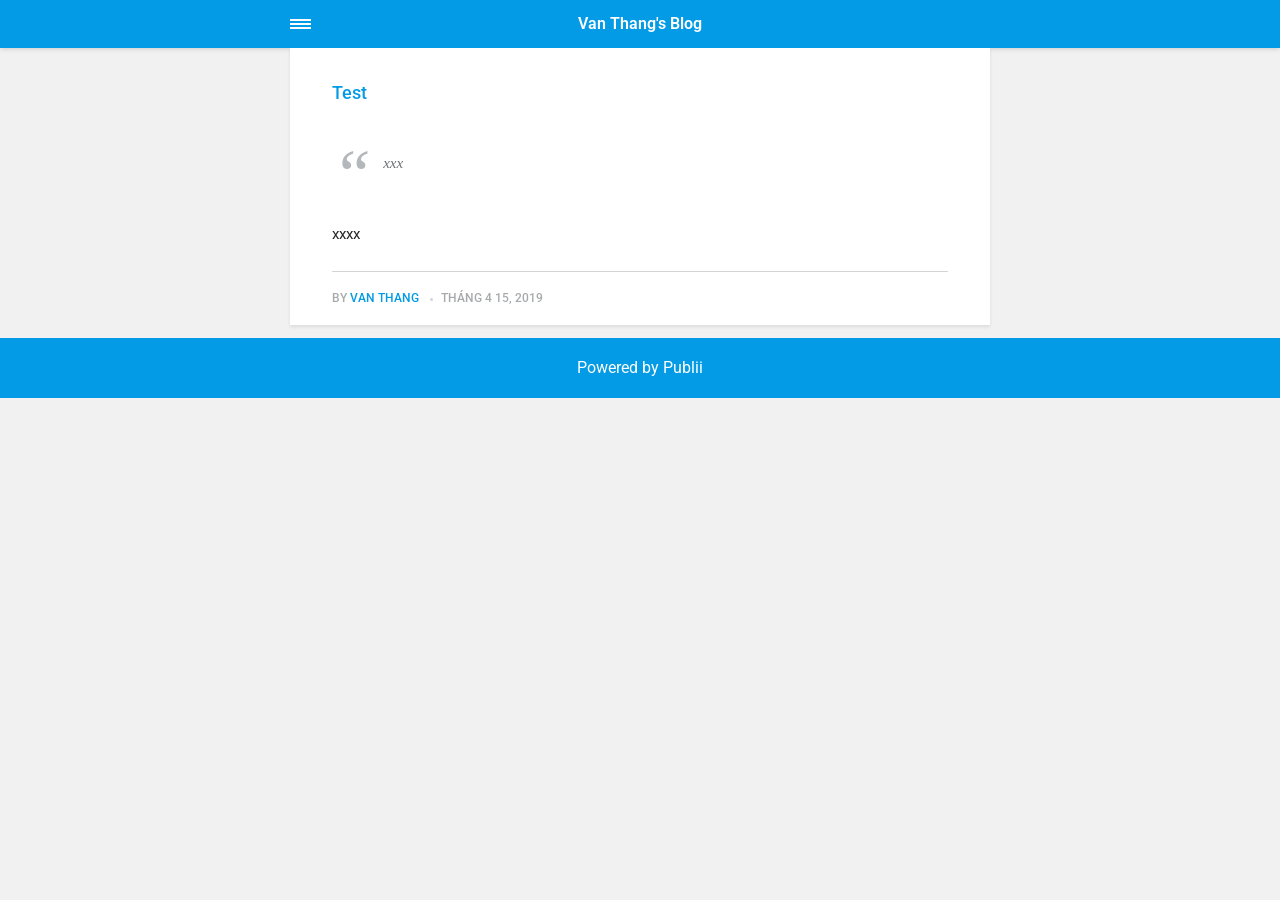
==== amp/index.html @ 87e9ef25 "Updated from Publii" ====
<!doctype html><html amp lang="vi"><head><meta charset="utf-8"><title>My blog - Van Thang&#x27;s Blog</title><link rel="canonical" href="https://thangvnit1983.github.io/blog2/"><meta name="viewport" content="width=device-width,minimum-scale=1,initial-scale=1"><link href="https://fonts.googleapis.com/css?family=Roboto:400,700" rel="stylesheet" type="text/css"><script async custom-element="amp-sidebar" src="https://cdn.ampproject.org/v0/amp-sidebar-0.1.js"></script><script async custom-element="amp-iframe" src="https://cdn.ampproject.org/v0/amp-iframe-0.1.js"></script><script async custom-element="amp-video" src="https://cdn.ampproject.org/v0/amp-video-0.1.js"></script><script type="application/ld+json">{"@context":"http://schema.org","@type":"Organization","name":"Van Thang's Blog","url":"https://thangvnit1983.github.io/blog2/amp"}</script><style amp-custom>article,
aside,
footer,
header,
hgroup,
main,
nav,
section {
  display: block; }

*,
*:before,
*:after {
  -webkit-box-sizing: content-box;
  box-sizing: content-box;
  margin: 0;
  padding: 0; }

li {
  list-style: none; }

amp-img {
  max-width: 100%; }

button,
input,
select,
textarea {
  font: inherit; }

html {
  font-size: 1rem; }

body {
  background: #f1f1f1;
  color: #262626;
  font-family: -apple-system, BlinkMacSystemFont, "Segoe UI", Roboto, Oxygen-Sans, Ubuntu, Cantarell, "Helvetica Neue", sans-serif;
  line-height: 1.6; }

a {
  color:  #039be5;
  text-decoration: none;
  -webkit-transition: all 0.12s linear 0s;
  -o-transition: all 0.12s linear 0s;
  transition: all 0.12s linear 0s; }

a:hover {
  color: #262626;
  text-decoration: underline;
  -webkit-text-decoration-skip: ink;
  text-decoration-skip: ink; }

a:active {
  color: #262626; }

a:focus {
  outline: 2px dotted #039be5; }

figure,
blockquote,
p,
ul,
ol,
dl,
table,
hr,
fieldset {
  margin-top: 1.6rem; }

h1,
h2,
h3,
h4,
h5,
h6 {
  color: #262626;
  font-family: -apple-system, BlinkMacSystemFont, "Segoe UI", Roboto, Oxygen-Sans, Ubuntu, Cantarell, "Helvetica Neue", sans-serif;
  font-weight: 500;
  line-height: 1.2;
  margin-top: 2.13333rem; }

h1 {
  font-size: 1.67583rem;
  font-weight: normal; }

h2 {
  font-size: 1.4729rem; }

h3 {
  font-size: 1.29454rem; }

h4 {
  font-size: 1.13778rem; }

h5 {
  font-size: 1rem; }

h6 {
  font-size: 0.87891rem; }

h2 + p,
h3 + p,
h4 + p,
h5 + p,
h6 + p {
  margin-top: 0.8rem; }

b,
strong {
  font-weight: 600; }

blockquote {
  color: #6c7175;
  font-family: "Droid Serif", "Times", "Source Serif Pro", serif;
  font-style: italic;
  padding: 1.33333rem 0.53333rem 1.33333rem 3.2rem;
  position: relative; }
  blockquote:before {
    display: block;
    content: "\201C";
    font-size: 4.41226rem;
    position: absolute;
    left: 0;
    top: -12px;
    color: rgba(108, 113, 117, 0.5); }
  blockquote > :nth-child(1) {
    margin-top: 0; }

ul,
ol {
  margin-left: 2rem; }
  ul > li,
  ol > li {
    list-style: inherit;
    padding: 0 0 0.26667rem 0.26667rem; }

dl dt {
  color: #262626;
  font-weight: 600; }

code,
pre {
  background-color: #f1f1f1;
  font-family: monospace; }

pre {
  margin: 1.6rem 0 0;
  padding: 1.6rem;
  white-space: pre-wrap;
  word-wrap: break-word;
  overflow-x: auto; }
  pre > code {
    color: #262626;
    padding: 0; }

code {
  border-radius: 3px;
  color: #262626;
  padding: 0.26667rem 0.53333rem; }

table {
  border-collapse: collapse;
  border-spacing: 0;
  border: 1px solid #d4d4d4;
  width: 100%;
  overflow-x: auto;
  vertical-align: top;
  text-align: left;
  white-space: nowrap; }
  table th {
    font-weight: 500;
    padding: 0.53333rem 1.06667rem; }
  table tr {
    border-bottom: 1px solid #d4d4d4; }
    table tr:nth-child(2n) {
      background: #f1f1f1; }
  table td {
    padding: 0.53333rem 1.06667rem; }

figcaption {
  clear: both;
  color: rgba(108, 113, 117, 0.6);
  font-size: 0.82397rem;
  margin: 0.8rem 0 0;
  text-align: center; }

sub,
sup {
  font-size: 65%; }

hr {
  border: 0;
  height: 0;
  border-top: 1px solid rgba(0, 0, 0, 0.1);
  border-bottom: 1px solid rgba(255, 255, 255, 0.3); }

.btn, [type=button],
[type=submit],
button {
  background: #039be5;
  border: none;
  border-radius: 2px;
  color: #ffffff;
  cursor: pointer;
  display: inline-block;
  font-size: 0.87891rem;
  font-weight: 500;
  line-height: 1.9;
  padding: 0.53333rem 1.33333rem;
  text-align: center;
  text-decoration: none;
  -webkit-transition: all .15s ease;
  -o-transition: all .15s ease;
  transition: all .15s ease;
  width: auto; }
  .btn:hover, [type=button]:hover,
  [type=submit]:hover,
  button:hover {
    background: #262626;
    color: #ffffff; }
  .btn:focus, [type=button]:focus,
  [type=submit]:focus,
  button:focus {
    outline: none; }
  .btn-outline {
    border: 1px solid #ddd;
    background: #ffffff;
    border-radius: 3px;
    color: #262626; }

[type=button],
[type=submit],
button {
  text-transform: uppercase;
  -webkit-appearance: none;
  -moz-appearance: none; }

.navbar {
  background: #039be5;
  -webkit-box-shadow: 0 0 6px 0 rgba(0, 0, 0, 0.2);
  box-shadow: 0 0 6px 0 rgba(0, 0, 0, 0.2);
  line-height: 3;
  max-height: 4rem; }
  .navbar > div {
    -webkit-box-align: center;
    -ms-flex-align: center;
    align-items: center;
    display: -webkit-box;
    display: -ms-flexbox;
    display: flex;
    -webkit-box-pack: center;
    -ms-flex-pack: center;
    justify-content: center;
    text-align: left;
    max-width: 700px;
    margin: 0 auto; }
  .navbar a {
    color: #ffffff;
    text-decoration: none; }
  .navbar-sidebar-toggle {
    left: 0;
    position: relative;
    text-indent: -99999rem; }
    .navbar-sidebar-toggle:before {
      content: "";
      display: block;
      border-top: 0.375rem double #ffffff;
      border-bottom: 0.125rem solid #ffffff;
      height: 0.125rem;
      position: absolute;
      text-indent: 0;
      top: 50%;
      width: 1.3rem;
      -webkit-transform: translate(0px, -50%);
      -ms-transform: translate(0px, -50%);
      transform: translate(0px, -50%); }


.logo {
            display: inline-block;
  font-weight: 600;
  line-height: 1;
            margin: 0 auto;
            height: 2rem;
            text-indent: -9999px;
            width: 240px;vertical-align: middle;
        }
        .logo.logo-text {
            line-height: 2;
            text-align: center;
            text-indent: 0;
        }

amp-sidebar {
  background: #ffffff;
  width: 240px; }
  amp-sidebar > ul {
    margin: 0.8rem 0 0;
    padding: 0; }
    amp-sidebar > ul ul {
      border-left: 1px solid #d4d4d4;
      margin: 0.53333rem 0 0; }
    amp-sidebar > ul li {
      color: #262626;
      font-size: 0.9375rem;
      font-weight: 600;
      list-style: none;
      line-height: 1.4;
      padding: 0.42667rem 1.06667rem; }
      amp-sidebar > ul li li {
        font-weight: normal;
        padding: 0.26667rem 0 0.26667rem 1.06667rem; }
    amp-sidebar > ul a,
    amp-sidebar > ul a:visited {
      color: #262626; }

.bg-white {
  background: #ffffff; }

.wrap-page {
  max-width: 700px;
  margin: 0 auto; }

@media all and (max-width: 43.6875em) {
  .wrap-inner {
    padding: 0 6%; } }

.page-title {
  background: #ffffff;
  -webkit-box-shadow: 0 2px 3px rgba(38, 38, 38, 0.1);
  box-shadow: 0 2px 3px rgba(38, 38, 38, 0.1);
  margin-bottom: 0.8rem;
  padding: 1.6rem 6%; }
  .page-title > h1 {
    margin: 0;
    font-size: 1.29454rem; }
  .page-title > p {
    font-size: 0.87891rem;
    color: #6c7175;
    line-height: 1.3;
    margin: 0.26667rem 0 0; }
  .page-title-author {
    border-radius: 50%;
    float: left;
    height: 2.5rem;
    width: 2.5rem; }
    .page-title-author + h1 {
      margin-left: 3.5rem; }
      .page-title-author + h1 + p {
        margin-left: 3.5rem; }

.card {
  background: #ffffff;
  -webkit-box-shadow: 0 2px 3px rgba(38, 38, 38, 0.1);
  box-shadow: 0 2px 3px rgba(38, 38, 38, 0.1);
  margin-bottom: 0.8rem;
  padding-bottom: 1.06667rem; }

  .card-meta {
    border-top: 1px solid #d4d4d4;
    color: rgba(108, 113, 117, 0.6);
    font-size: 0.7242rem;
    font-weight: 500;
    margin-top: 1.06667rem;
    padding-top: 1.06667rem;
    text-transform: uppercase; }
    .card-meta a + time:before {
      content: "";
      background: #d4d4d4;
      display: inline-block;
      height: 3px;
      margin: 0 8px;
      width: 3px;
      vertical-align: middle;
      border-radius: 50%; }
  .card-text {
    font-size: 0.9375rem;
    overflow: hidden;
    padding: 0 6%; }
    .card-text h2 {
      font-size: 1.13778rem; }

.post {
  margin-bottom: 2.13333rem; }
  .post-featured-image {
    margin-top: 0;
    position: relative; }
    .post-featured-image > figcaption {
      background: rgba(0, 0, 0, 0.5);
      border-radius: 3px;
      color: #ffffff;
      position: absolute;
      bottom: 0.8rem;
      padding: 0 0.26667rem;
      right: 6%; }
  .post-header {
    margin-bottom: 2.13333rem; }
  .post-meta {
    border-bottom: 1px solid #d4d4d4;
    color: rgba(108, 113, 117, 0.6);
    font-size: 0.7242rem;
    font-weight: 500;
    margin-top: 1.06667rem;
    padding-bottom: 1.06667rem;
    text-transform: uppercase; }
    .post-meta a + time:before {
      content: "";
      background: #d4d4d4;
      display: inline-block;
      height: 3px;
      margin: 0 8px;
      width: 3px;
      vertical-align: middle;
      border-radius: 50%; }
  .post-tag {
    margin: 0; }
    .post-tag > li {
      display: inline-block;
      padding: 0; }
      .post-tag > li a {
        background: #f1f1f1;
        border-radius: 2px;
        color: #6c7175;
        font-size: 0.77248rem;
        display: inline-block;
        margin: 0 0.26667rem 0.26667rem 0;
        padding: 0.26667rem 0.53333rem; }
        .post-tag > li a:hover {
          background: #039be5;
          color: #ffffff;
          text-decoration: none; }
  .post-share {
    display: -webkit-box;
    display: -ms-flexbox;
    display: flex;
    -webkit-box-orient: horizontal;
    -webkit-box-direction: normal;
    -ms-flex-direction: row;
    flex-direction: row;
    -webkit-box-pack: justify;
    -ms-flex-pack: justify;
    justify-content: space-between;
    margin-top: 1.6rem;
    width: 100%; }
    .post-share amp-social-share {
      -webkit-box-flex: 1;
      -ms-flex: 1 0 auto;
      flex: 1 0 auto;
      background-size: 24px; }
  .post-scroll {
    color: #ffffff;
    background: #039be5;
    bottom: 10px;
    border-radius: 50%;
    border: none;
    -webkit-box-shadow: 0 1px 1.5px 0 rgba(38, 38, 38, 0.12), 0 1px 1px 0 rgba(38, 38, 38, 0.24);
    box-shadow: 0 1px 1.5px 0 rgba(38, 38, 38, 0.12), 0 1px 1px 0 rgba(38, 38, 38, 0.24);
    font-size: 1.13778rem;
    height: 46px;
    opacity: 0;
    outline: none;
    position: fixed;
    padding: 0;
    right: 4%;
    visibility: hidden;
    width: 46px;
    z-index: 9999; }
    .post-scroll-marker {
      height: 0px;
      position: absolute;
      top: 100px;
      width: 0px; }
        .post-pagination {
    background: #f1f1f1;
    -webkit-box-shadow: inset 0 2px 3px rgba(38, 38, 38, 0.1);
    box-shadow: inset 0 2px 3px rgba(38, 38, 38, 0.1);
    border-top: 1px solid #d4d4d4;
    padding: 1.06667rem 0; }
    .post-pagination > div {
      line-height: 1.2;
      padding: 0.53333rem 1.06667rem;
      text-align: center; }
      .post-pagination > div span {
        display: block;
        color: #6c7175;
        font-size: 0.7242rem;
        font-weight: 500;
        margin-bottom: 0.26667rem;
        text-transform: uppercase; }
    .post-pagination-prev a:before {
      content: "\2190";
      margin-right: 0.26667rem; }
    .post-pagination-next a:after {
      content: "\2192";
      margin-left: 0.26667rem; }

aside {
  margin: 1.6rem 0 0; }

.align-left {
  text-align: left; }

.align-right {
  text-align: right; }

.align-center {
  text-align: center; }

.align-justify {
  text-align: justify; }

.msg {
  border-left: 2px solid transparent;
  padding: 1.06667rem 1.06667rem; }
  .msg--highlight {
    background-color: #fff8e6;
    border-color: #e2ac4f; }
  .msg--info {
    background: rgba(45, 97, 201, 0.03);
    border-color: #039be5; }
  .msg--success {
    background: #f7fbf6;
    border-color: #5ab44b; }
  .msg--warning {
    background: #fff3f3;
    border-color: #c06367;
    color: #a94442; }

.dropcap:first-letter {
  float: left;
  font-family: -apple-system, BlinkMacSystemFont, "Segoe UI", Roboto, Oxygen-Sans, Ubuntu, Cantarell, "Helvetica Neue", sans-serif;
  font-size: 2.16943rem;
  line-height: 0.7;
  margin-right: 0.53333rem;
  padding: 0.53333rem 0.53333rem 0.53333rem 0; }

.pagination {
  display: -webkit-box;
  display: -ms-flexbox;
  display: flex;
  -webkit-box-pack: justify;
  -ms-flex-pack: justify;
  justify-content: space-between;
  margin: 0.8rem 0; }
  .pagination > a {
    padding-left: 0;
    padding-right: 0;
    width: 49%; }
  .pagination-right {
    margin-left: auto; }

.bottom {
  background: #039be5;
  color: #ffffff;
  padding: 1.06667rem 4%;
  text-align: center; }</style><style amp-boilerplate>body{-webkit-animation:-amp-start 8s steps(1,end) 0s 1 normal both;-moz-animation:-amp-start 8s steps(1,end) 0s 1 normal both;-ms-animation:-amp-start 8s steps(1,end) 0s 1 normal both;animation:-amp-start 8s steps(1,end) 0s 1 normal both}@-webkit-keyframes -amp-start{from{visibility:hidden}to{visibility:visible}}@-moz-keyframes -amp-start{from{visibility:hidden}to{visibility:visible}}@-ms-keyframes -amp-start{from{visibility:hidden}to{visibility:visible}}@-o-keyframes -amp-start{from{visibility:hidden}to{visibility:visible}}@keyframes -amp-start{from{visibility:hidden}to{visibility:visible}}</style><noscript><style amp-boilerplate>body{-webkit-animation:none;-moz-animation:none;-ms-animation:none;animation:none}</style></noscript><script async src="https://cdn.ampproject.org/v0.js"></script><script custom-element="amp-animation" src="https://cdn.ampproject.org/v0/amp-animation-0.1.js" async></script><script custom-element="amp-position-observer" src="https://cdn.ampproject.org/v0/amp-position-observer-0.1.js" async></script></head><body><nav class="navbar wrap-inner" id="top"><div><a on="tap:navbar-sidebar.toggle" class="navbar-sidebar-toggle" title="Menu">Menu</a> <a class="logo logo-text" href="https://thangvnit1983.github.io/blog2/amp">Van Thang&#x27;s Blog</a></div></nav><main class="wrap-page"><article class="card"><div class="card-text"><h2><a href="https://thangvnit1983.github.io/blog2/amp/test.html">Test</a></h2><p></p><blockquote>xxx</blockquote><p><span></span><span>xxxx</span></p><p></p><p class="card-meta">By <a href="https://thangvnit1983.github.io/blog2/amp/authors/van-thang/" rel="nofollow" title="Van Thang">Van Thang</a> <time datetime="2019-04-15T11:15">tháng 4 15, 2019</time></p></div></article></main><amp-animation id="showAnim" layout="nodisplay"><script type="application/json">{
                    "duration": "200ms",
                    "fill": "both",
                    "iterations": "1",
                    "direction": "alternate",
                    "animations": [{
                        "selector": ".post-scroll",
                        "keyframes": [{
                            "opacity": "1",
                            "visibility": "visible",
                            "transform": "scale(1)"
                        }]
                    }]
                }</script></amp-animation><amp-animation id="hideAnim" layout="nodisplay"><script type="application/json">{
                    "duration": "200ms",
                    "fill": "both",
                    "iterations": "1",
                    "direction": "alternate",
                    "animations": [{
                        "selector": ".post-scroll",
                        "keyframes": [{
                            "opacity": "0",
                            "visibility": "hidden",
                            "transform": "scale(0.1)"
                        }]
                    }]
                }</script></amp-animation><div class="post-scroll-marker"><amp-position-observer on="enter:hideAnim.start; exit:showAnim.start" layout="nodisplay"></amp-position-observer></div><button class="post-scroll" on="tap:top.scrollTo(duration=200)">&#8593;</button><footer class="bottom">Powered by Publii</footer><amp-sidebar id="navbar-sidebar" layout="nodisplay"><ul></ul></amp-sidebar></body></html>
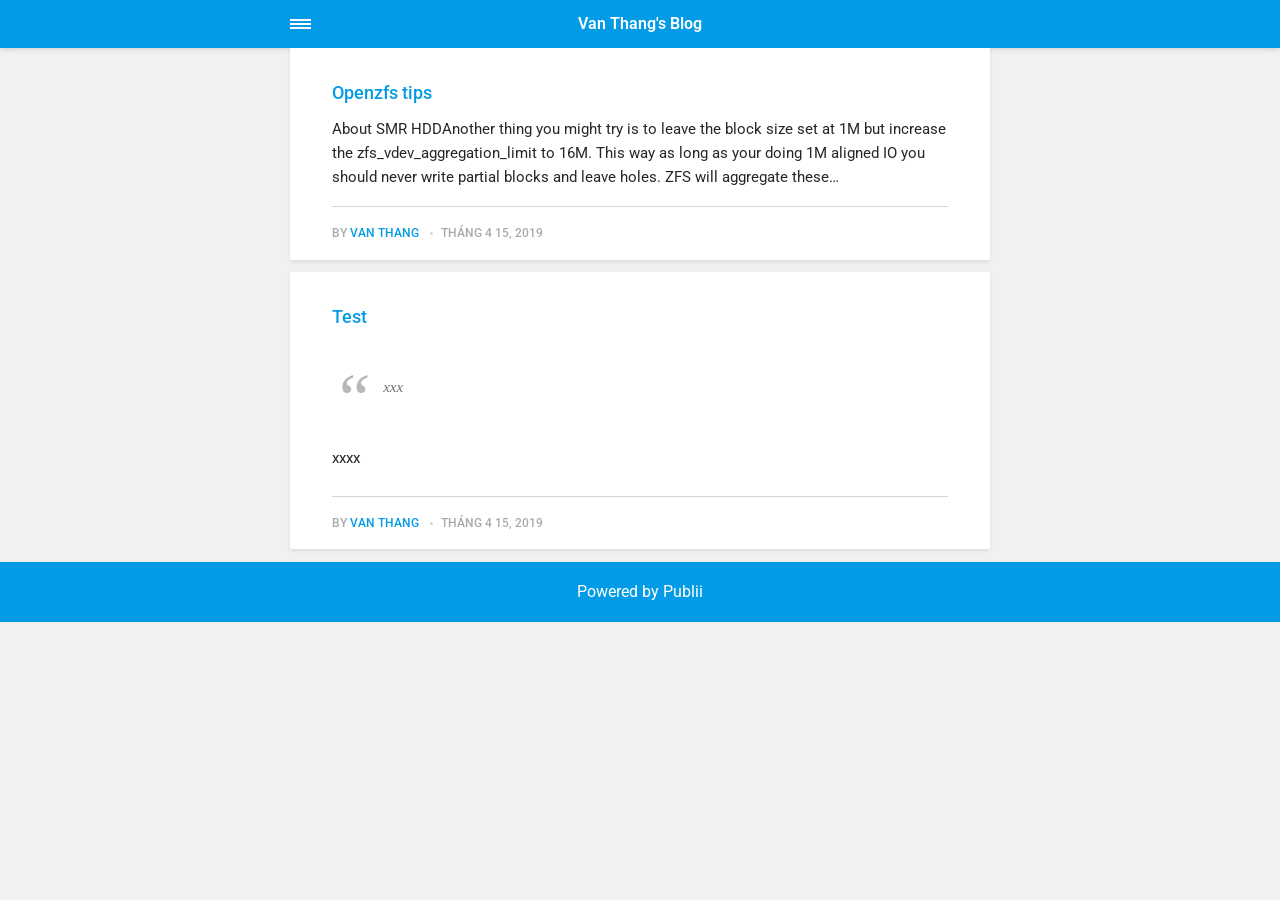
==== commit c141a001: "Updated from Publii" ====
--- a/amp/index.html
+++ b/amp/index.html
@@ -553,7 +553,7 @@
   background: #039be5;
   color: #ffffff;
   padding: 1.06667rem 4%;
-  text-align: center; }</style><style amp-boilerplate>body{-webkit-animation:-amp-start 8s steps(1,end) 0s 1 normal both;-moz-animation:-amp-start 8s steps(1,end) 0s 1 normal both;-ms-animation:-amp-start 8s steps(1,end) 0s 1 normal both;animation:-amp-start 8s steps(1,end) 0s 1 normal both}@-webkit-keyframes -amp-start{from{visibility:hidden}to{visibility:visible}}@-moz-keyframes -amp-start{from{visibility:hidden}to{visibility:visible}}@-ms-keyframes -amp-start{from{visibility:hidden}to{visibility:visible}}@-o-keyframes -amp-start{from{visibility:hidden}to{visibility:visible}}@keyframes -amp-start{from{visibility:hidden}to{visibility:visible}}</style><noscript><style amp-boilerplate>body{-webkit-animation:none;-moz-animation:none;-ms-animation:none;animation:none}</style></noscript><script async src="https://cdn.ampproject.org/v0.js"></script><script custom-element="amp-animation" src="https://cdn.ampproject.org/v0/amp-animation-0.1.js" async></script><script custom-element="amp-position-observer" src="https://cdn.ampproject.org/v0/amp-position-observer-0.1.js" async></script></head><body><nav class="navbar wrap-inner" id="top"><div><a on="tap:navbar-sidebar.toggle" class="navbar-sidebar-toggle" title="Menu">Menu</a> <a class="logo logo-text" href="https://thangvnit1983.github.io/blog2/amp">Van Thang&#x27;s Blog</a></div></nav><main class="wrap-page"><article class="card"><div class="card-text"><h2><a href="https://thangvnit1983.github.io/blog2/amp/test.html">Test</a></h2><p></p><blockquote>xxx</blockquote><p><span></span><span>xxxx</span></p><p></p><p class="card-meta">By <a href="https://thangvnit1983.github.io/blog2/amp/authors/van-thang/" rel="nofollow" title="Van Thang">Van Thang</a> <time datetime="2019-04-15T11:15">tháng 4 15, 2019</time></p></div></article></main><amp-animation id="showAnim" layout="nodisplay"><script type="application/json">{
+  text-align: center; }</style><style amp-boilerplate>body{-webkit-animation:-amp-start 8s steps(1,end) 0s 1 normal both;-moz-animation:-amp-start 8s steps(1,end) 0s 1 normal both;-ms-animation:-amp-start 8s steps(1,end) 0s 1 normal both;animation:-amp-start 8s steps(1,end) 0s 1 normal both}@-webkit-keyframes -amp-start{from{visibility:hidden}to{visibility:visible}}@-moz-keyframes -amp-start{from{visibility:hidden}to{visibility:visible}}@-ms-keyframes -amp-start{from{visibility:hidden}to{visibility:visible}}@-o-keyframes -amp-start{from{visibility:hidden}to{visibility:visible}}@keyframes -amp-start{from{visibility:hidden}to{visibility:visible}}</style><noscript><style amp-boilerplate>body{-webkit-animation:none;-moz-animation:none;-ms-animation:none;animation:none}</style></noscript><script async src="https://cdn.ampproject.org/v0.js"></script><script custom-element="amp-animation" src="https://cdn.ampproject.org/v0/amp-animation-0.1.js" async></script><script custom-element="amp-position-observer" src="https://cdn.ampproject.org/v0/amp-position-observer-0.1.js" async></script></head><body><nav class="navbar wrap-inner" id="top"><div><a on="tap:navbar-sidebar.toggle" class="navbar-sidebar-toggle" title="Menu">Menu</a> <a class="logo logo-text" href="https://thangvnit1983.github.io/blog2/amp">Van Thang&#x27;s Blog</a></div></nav><main class="wrap-page"><article class="card"><div class="card-text"><h2><a href="https://thangvnit1983.github.io/blog2/amp/openzfs-tips.html">Openzfs tips</a></h2><p>About SMR HDDAnother thing you might try is to leave the block size set at 1M but increase the zfs_vdev_aggregation_limit to 16M. This way as long as your doing 1M aligned IO you should never write partial blocks and leave holes. ZFS will aggregate these&hellip;</p><p class="card-meta">By <a href="https://thangvnit1983.github.io/blog2/amp/authors/van-thang/" rel="nofollow" title="Van Thang">Van Thang</a> <time datetime="2019-04-15T11:19">tháng 4 15, 2019</time></p></div></article><article class="card"><div class="card-text"><h2><a href="https://thangvnit1983.github.io/blog2/amp/test.html">Test</a></h2><p></p><blockquote>xxx</blockquote><p><span></span><span>xxxx</span></p><p></p><p class="card-meta">By <a href="https://thangvnit1983.github.io/blog2/amp/authors/van-thang/" rel="nofollow" title="Van Thang">Van Thang</a> <time datetime="2019-04-15T11:15">tháng 4 15, 2019</time></p></div></article></main><amp-animation id="showAnim" layout="nodisplay"><script type="application/json">{
                     "duration": "200ms",
                     "fill": "both",
                     "iterations": "1",
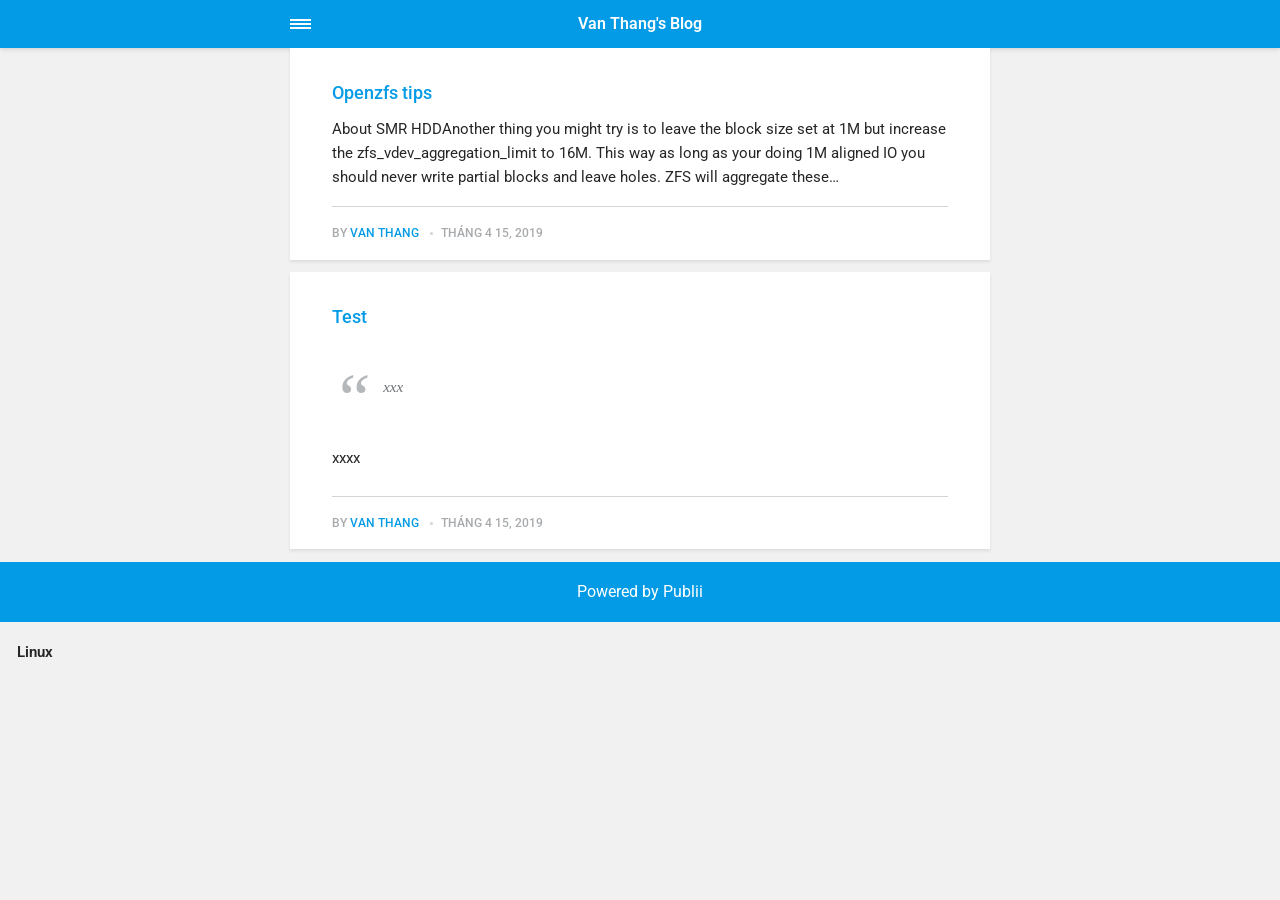
==== commit c65b77af: "Updated from Publii" ====
--- a/amp/index.html
+++ b/amp/index.html
@@ -579,4 +579,4 @@
                             "transform": "scale(0.1)"
                         }]
                     }]
-                }</script></amp-animation><div class="post-scroll-marker"><amp-position-observer on="enter:hideAnim.start; exit:showAnim.start" layout="nodisplay"></amp-position-observer></div><button class="post-scroll" on="tap:top.scrollTo(duration=200)">&#8593;</button><footer class="bottom">Powered by Publii</footer><amp-sidebar id="navbar-sidebar" layout="nodisplay"><ul></ul></amp-sidebar></body></html>+                }</script></amp-animation><div class="post-scroll-marker"><amp-position-observer on="enter:hideAnim.start; exit:showAnim.start" layout="nodisplay"></amp-position-observer></div><button class="post-scroll" on="tap:top.scrollTo(duration=200)">&#8593;</button><footer class="bottom">Powered by Publii</footer><amp-sidebar id="navbar-sidebar" layout="nodisplay"><ul><li><a href="https://thangvnit1983.github.io/blog2/amp/linux/">Linux</a></li></ul></amp-sidebar></body></html>
